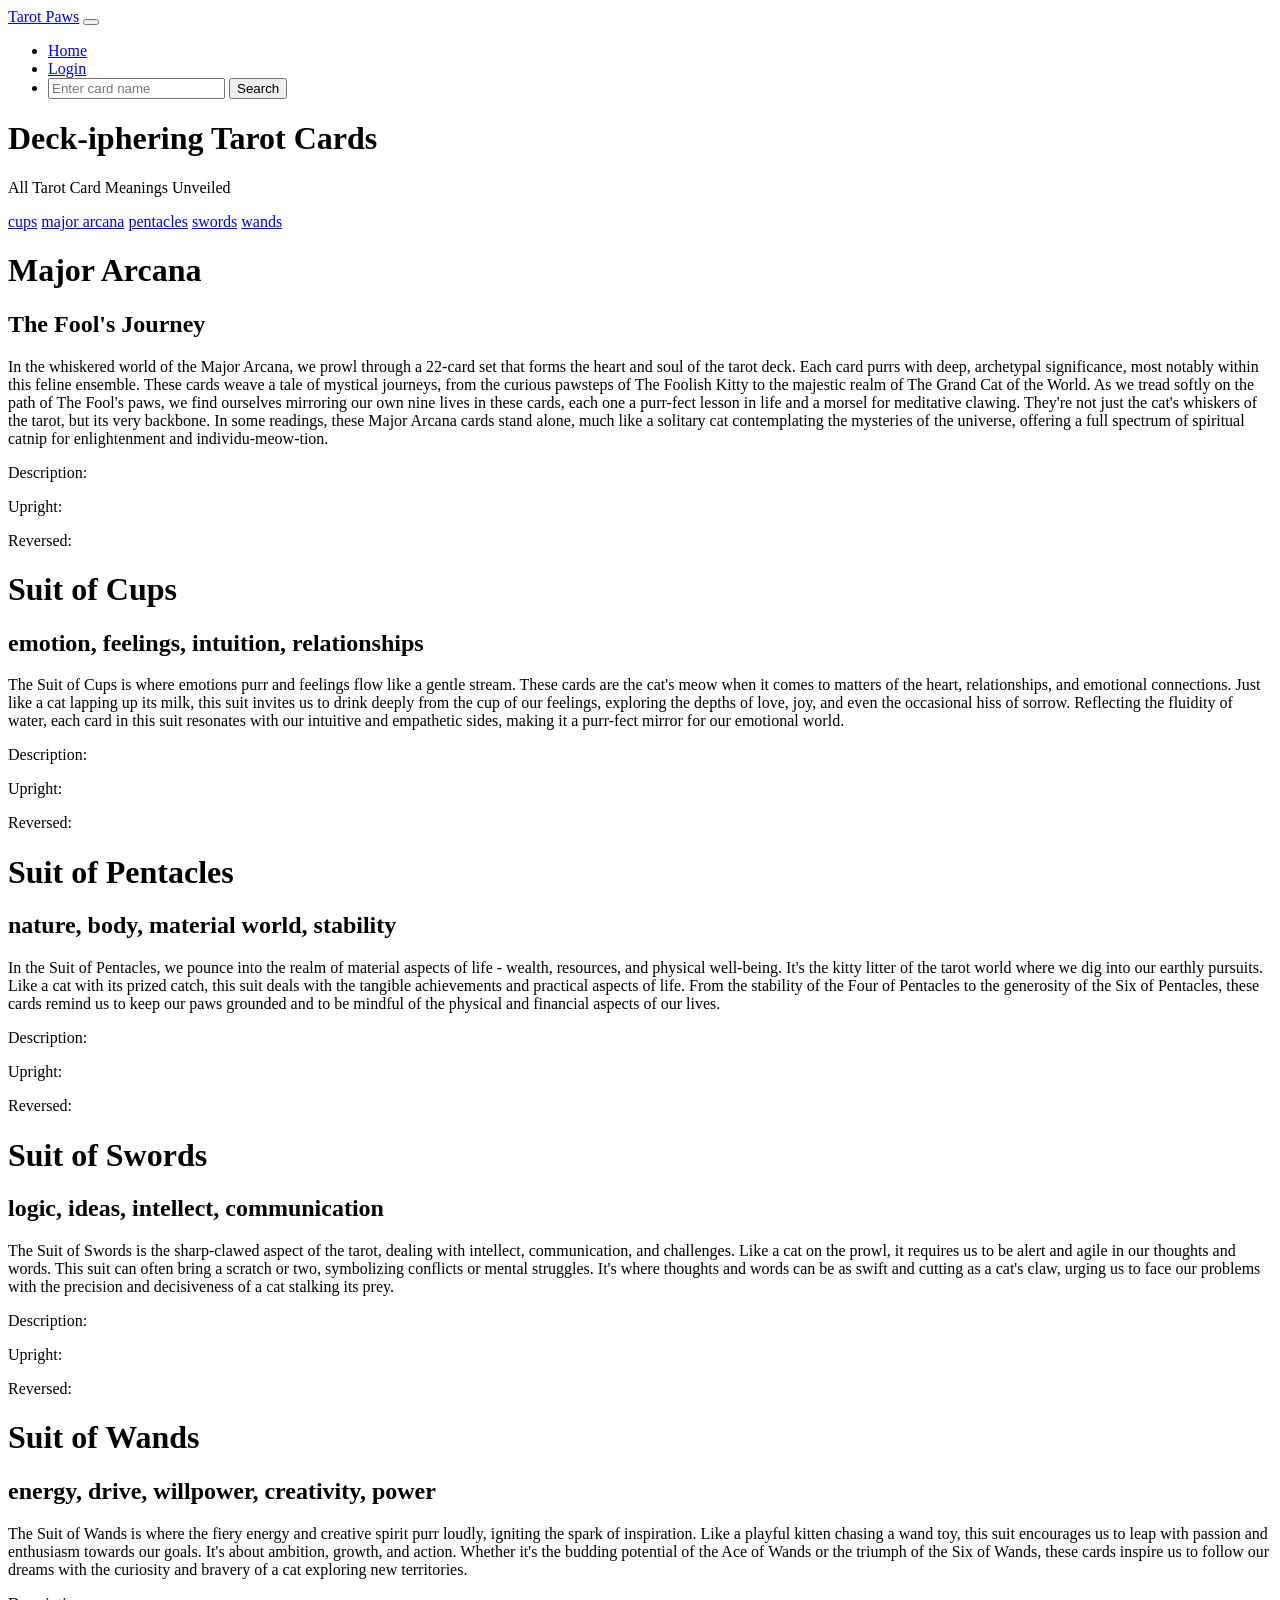
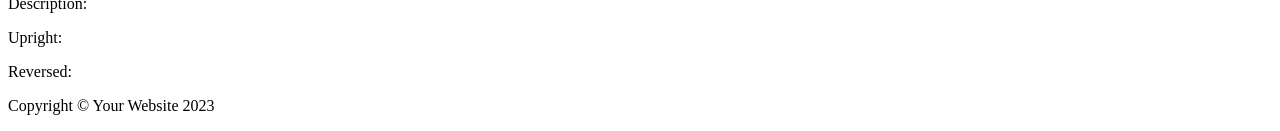
==== server/src/main/resources/templates/allcardsmeaning.html @ 89417ab8 "login and favourite function not complete" ====
<!DOCTYPE html>
<html lang="en">

<head>
    <meta charset="UTF-8">
    <meta name="viewport" content="width=device-width, initial-scale=1, shrink-to-fit=no" />
    <title>Homepage</title>
    <link href="https://cdn.jsdelivr.net/npm/bootstrap-icons@1.4.1/font/bootstrap-icons.css" rel="stylesheet" />
    <link href="style.css" rel="stylesheet" />
</head>

<body class="bg-dark font-serif text-white">

    <nav class="navbar navbar-expand-lg navbar-dark bg-dark">
        <div class="container px-lg-5">
            <a class="navbar-brand fw-semibold fs-1" href="/">Tarot Paws</a>
            <button class="navbar-toggler" type="button" data-bs-toggle="collapse"
                data-bs-target="#navbarSupportedContent" aria-controls="navbarSupportedContent" aria-expanded="false"
                aria-label="Toggle navigation"><span class="navbar-toggler-icon"></span></button>
            <div class="collapse navbar-collapse" id="navbarSupportedContent">
                <ul class="navbar-nav ms-auto mb-2 mb-lg-0">
                    <li class="nav-item"><a class="nav-link active" aria-current="page" href="#!">Home</a></li>
                    <li class="nav-item">
                        <a class="nav-link" href="login">Login</a>
                    </li>
                    <li class="nav-item">
                        <!-- <a class="nav-link" href="#!">Contact</a> -->
                        <form th:action="@{/search}" method="GET">
                            <input type="text" name="name" placeholder="Enter card name">
                            <button type="submit">Search</button>
                        </form>
                    </li>
                </ul>
            </div>
        </div>
    </nav>

    <header>
        <div class="grid border-0 px-lg-5">
            <div class="p-4 p-lg-5 bg-dark text-center">
                <div class="row gx-lg-1">
                    <div class="col-lg-6 col-xxl-12 mb-1 mt-1">
                        <div class="card bg-dark border-0 h-100">
                            <div class="m-5 m-lg-4 text-white">
                                <h1 class="display-5 fw-normal">Deck-iphering Tarot Cards</h1>
                                <p class="fs-4 fw-light">All Tarot Card Meanings Unveiled</p>
                            </div>
                        </div>
                    </div>
                </div>
            </div>
        </div>
    </header>

    <div class="text-center bg-dark mt-0 mb-3 p-2">
        <a href="#cups" class="btn btn-primary">cups</a>
        <a href="#major" class="btn btn-primary">major arcana</a>
        <a href="#pentacles" class="btn btn-primary">pentacles</a>
        <a href="#swords" class="btn btn-primary">swords</a>
        <a href="#wands" class="btn btn-primary">wands</a>
    </div>

    <div id="major">
        <div class="grid card bg-primary text-center mb-4 rounded-0">
            <h1 class="fw-bold fs-2">Major Arcana</h1>
            <h2 class="fw-semibold fst-italic fs-4">The Fool's Journey</h2>
            <p>In the whiskered world of the Major Arcana, we prowl through a 22-card set that forms the heart and soul
                of the tarot deck. Each card purrs with deep, archetypal significance, most notably within this feline
                ensemble. These cards weave a tale of mystical journeys, from the curious pawsteps of The Foolish Kitty
                to the majestic realm of The Grand Cat of the World. As we tread softly on the path of The Fool's paws,
                we find ourselves mirroring our own nine lives in these cards, each one a purr-fect lesson in life and a
                morsel for meditative clawing. They're not just the cat's whiskers of the tarot, but its very backbone.
                In some readings, these Major Arcana cards stand alone, much like a solitary cat contemplating the
                mysteries of the universe, offering a full spectrum of spiritual catnip for enlightenment and
                individu-meow-tion.</p>
        </div>
        <div th:each="tarotCard, iterStat : ${allTarotCards}" th:if="${tarotCard.arcana.contains('major')}">
            <div class="container-md bg-light rounded-3" th:id="'cups' + ${iterStat.index}">
                <p><span th:text="${tarotCard.name}"></span></p>
                <p>Description: <span th:text="${tarotCard.desc}"></span></p>
                <p>Upright: <span th:text="${tarotCard.meaningUp}"></span></p>
                <p>Reversed: <span th:text="${tarotCard.meaningRev}"></span></p>
            </div>
        </div>
    </div>

    <div id="cups">
        <div class="grid card bg-primary text-center mb-4 rounded-0">
            <h1 class="fw-bold fs-2">Suit of Cups</h1>
            <h2 class="fw-semibold fst-italic fs-4">emotion, feelings, intuition, relationships</h2>
            <p>The Suit of Cups is where emotions purr and feelings flow like a gentle stream. These cards are the cat's
                meow when it comes to matters of the heart, relationships, and emotional connections. Just like a cat
                lapping up its milk, this suit invites us to drink deeply from the cup of our feelings, exploring the
                depths of love, joy, and even the occasional hiss of sorrow. Reflecting the fluidity of water, each card
                in this suit resonates with our intuitive and empathetic sides, making it a purr-fect mirror for our
                emotional world.</p>
        </div>
        <div th:each="tarotCard, iterStat : ${allTarotCards}" th:if="${tarotCard.suit.contains('cups')}">
            <div class="container-md bg-light rounded-3" th:id="'cups' + ${iterStat.index}">
                <p><span th:text="${tarotCard.name}"></span></p>
                <p>Description: <span th:text="${tarotCard.desc}"></span></p>
                <p>Upright: <span th:text="${tarotCard.meaningUp}"></span></p>
                <p>Reversed: <span th:text="${tarotCard.meaningRev}"></span></p>
            </div>
        </div>
    </div>

    <div id="pentacles">
        <div class="grid card bg-primary text-center mb-4 rounded-0">
            <h1>Suit of Pentacles</h1>
            <h2 class="fw-semibold fst-italic fs-4">nature, body, material world, stability</h2>
            <p>In the Suit of Pentacles, we pounce into the realm of material aspects of life - wealth, resources, and
                physical well-being. It's the kitty litter of the tarot world where we dig into our earthly pursuits.
                Like a cat with its prized catch, this suit deals with the tangible achievements and practical aspects
                of life. From the stability of the Four of Pentacles to the generosity of the Six of Pentacles, these
                cards remind us to keep our paws grounded and to be mindful of the physical and financial aspects of our
                lives.</p>
        </div>
        <div th:each="tarotCard, iterStat : ${allTarotCards}" th:if="${tarotCard.suit.contains('pentacles')}">
            <div class="container-md bg-light rounded-3" th:id="'cups' + ${iterStat.index}">
                <p><span th:text="${tarotCard.name}"></span></p>
                <p>Description: <span th:text="${tarotCard.desc}"></span></p>
                <p>Upright: <span th:text="${tarotCard.meaningUp}"></span></p>
                <p>Reversed: <span th:text="${tarotCard.meaningRev}"></span></p>
            </div>
        </div>
    </div>

    <div id="swords">
        <div class="grid card bg-primary text-center mb-4 rounded-0">
            <h1>Suit of Swords</h1>
            <h2 class="fw-semibold fst-italic fs-4">logic, ideas, intellect, communication</h2>
            <p>The Suit of Swords is the sharp-clawed aspect of the tarot, dealing with intellect, communication, and
                challenges. Like a cat on the prowl, it requires us to be alert and agile in our thoughts and words.
                This suit can often bring a scratch or two, symbolizing conflicts or mental struggles. It's where
                thoughts and words can be as swift and cutting as a cat's claw, urging us to face our problems with the
                precision and decisiveness of a cat stalking its prey.</p>
        </div>
        <div th:each="tarotCard, iterStat : ${allTarotCards}" th:if="${tarotCard.suit.contains('swords')}">
            <div class="container-md bg-light rounded-3" th:id="'cups' + ${iterStat.index}">
                <p><span th:text="${tarotCard.name}"></span></p>
                <p>Description: <span th:text="${tarotCard.desc}"></span></p>
                <p>Upright: <span th:text="${tarotCard.meaningUp}"></span></p>
                <p>Reversed: <span th:text="${tarotCard.meaningRev}"></span></p>
            </div>
        </div>
    </div>

    <div id="wands">
        <div class="grid card bg-primary text-center mb-4 rounded-0">
            <h1>Suit of Wands</h1>
            <h2 class="fw-semibold fst-italic fs-4">energy, drive, willpower, creativity, power</h2>
            <p>The Suit of Wands is where the fiery energy and creative spirit purr loudly, igniting the spark of
                inspiration. Like a playful kitten chasing a wand toy, this suit encourages us to leap with passion and
                enthusiasm towards our goals. It's about ambition, growth, and action. Whether it's the budding
                potential of the Ace of Wands or the triumph of the Six of Wands, these cards inspire us to follow our
                dreams with the curiosity and bravery of a cat exploring new territories.</p>
        </div>
        <div th:each="tarotCard, iterStat : ${allTarotCards}" th:if="${tarotCard.suit.contains('wands')}">
            <div class="container-md bg-light rounded-3" th:id="'cups' + ${iterStat.index}">
                <p><span th:text="${tarotCard.name}"></span></p>
                <p>Description: <span th:text="${tarotCard.desc}"></span></p>
                <p>Upright: <span th:text="${tarotCard.meaningUp}"></span></p>
                <p>Reversed: <span th:text="${tarotCard.meaningRev}"></span></p>
            </div>
        </div>
    </div>

    <footer class="py-5 bg-dark">
        <div class="container">
            <p class="m-0 text-center text-white">Copyright &copy; Your Website 2023</p>
        </div>
    </footer>
    <!-- Bootstrap core JS-->
    <script src="https://cdn.jsdelivr.net/npm/bootstrap@5.2.3/dist/js/bootstrap.bundle.min.js"></script>

</body>

</html>
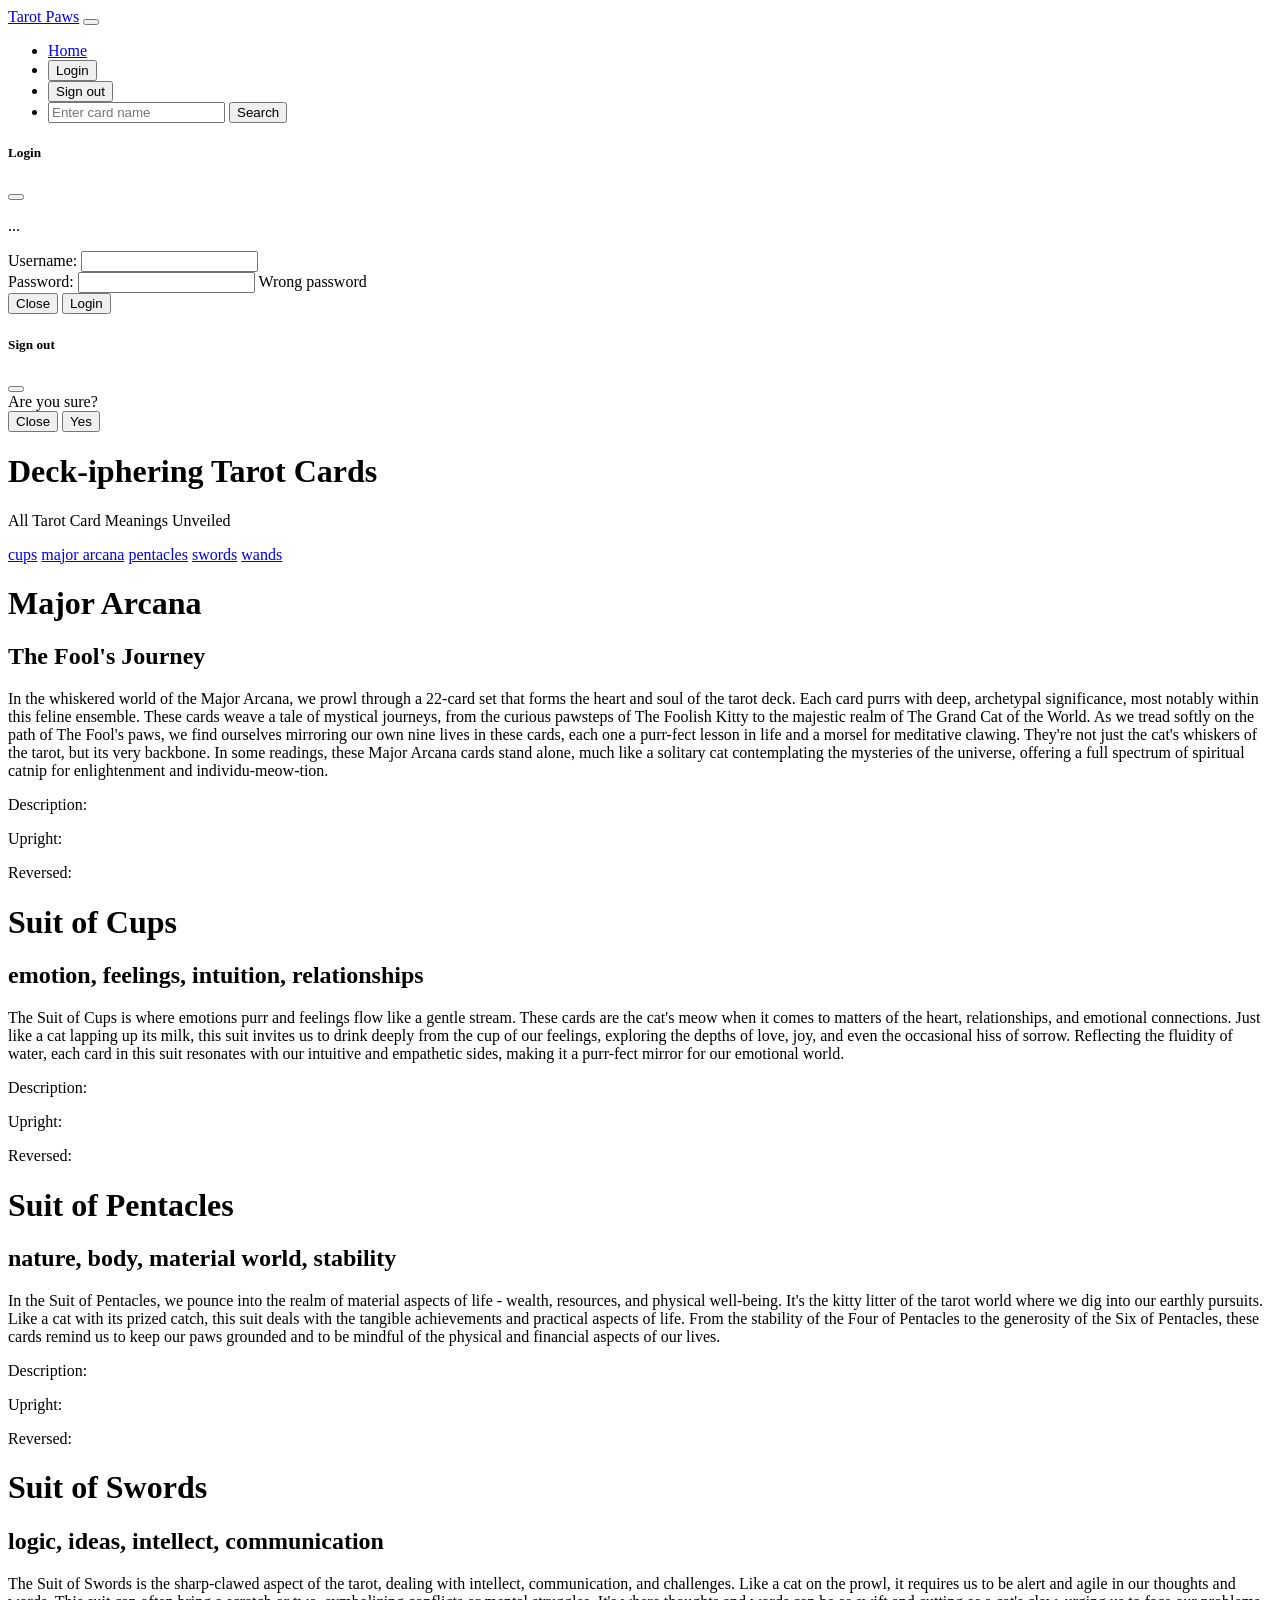
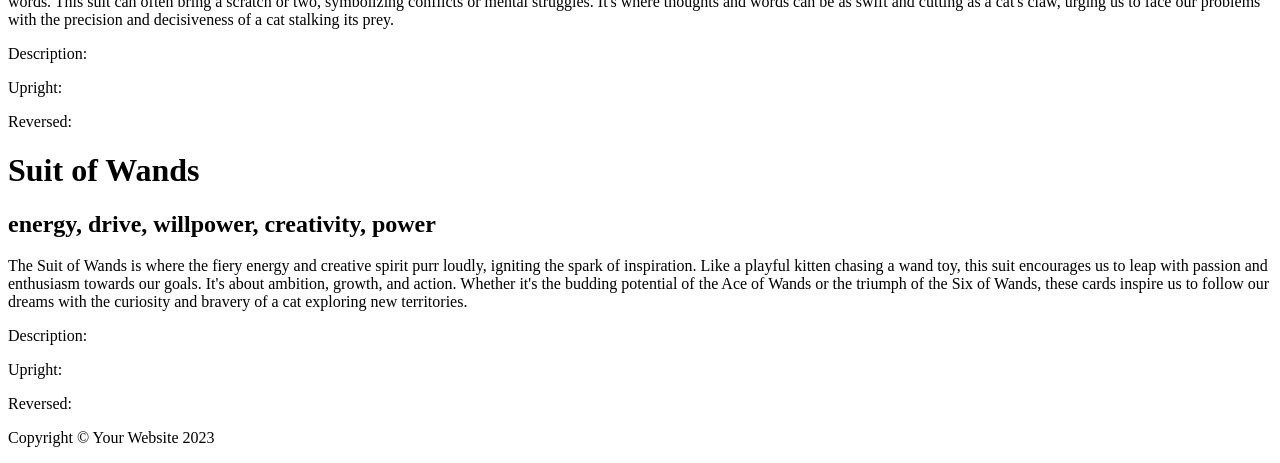
==== commit 9aa0dee4: "tidy up favouriting of cards and view images of favourited cards" ====
--- a/server/src/main/resources/templates/allcardsmeaning.html
+++ b/server/src/main/resources/templates/allcardsmeaning.html
@@ -14,14 +14,16 @@
     <nav class="navbar navbar-expand-lg navbar-dark bg-dark">
         <div class="container px-lg-5">
             <a class="navbar-brand fw-semibold fs-1" href="/">Tarot Paws</a>
-            <button class="navbar-toggler" type="button" data-bs-toggle="collapse"
-                data-bs-target="#navbarSupportedContent" aria-controls="navbarSupportedContent" aria-expanded="false"
-                aria-label="Toggle navigation"><span class="navbar-toggler-icon"></span></button>
+            <button class="navbar-toggler" type="button" data-bs-toggle="collapse" data-bs-target="#navbarSupportedContent" aria-controls="navbarSupportedContent" aria-expanded="false" aria-label="Toggle navigation"><span class="navbar-toggler-icon"></span></button>
             <div class="collapse navbar-collapse" id="navbarSupportedContent">
                 <ul class="navbar-nav ms-auto mb-2 mb-lg-0">
-                    <li class="nav-item"><a class="nav-link active" aria-current="page" href="#!">Home</a></li>
-                    <li class="nav-item">
-                        <a class="nav-link" href="login">Login</a>
+                    <li class="nav-item"><a class="nav-link active" aria-current="page" href="/">Home</a></li>
+                    <li class="nav-item" th:if="${session.user == null}">
+                        <!-- <a class="nav-link" href="login">Login</a> -->
+                        <button class="nav-link btn btn-link" data-bs-toggle="modal" data-bs-target="#loginModal">Login</button>
+                    </li>
+                    <li class="nav-item" th:if="${session.user != null}">
+                        <button class="nav-link btn btn-link" data-bs-toggle="modal" data-bs-target="#signoutModal">Sign out</button>
                     </li>
                     <li class="nav-item">
                         <!-- <a class="nav-link" href="#!">Contact</a> -->
@@ -34,6 +36,59 @@
             </div>
         </div>
     </nav>
+
+    <div class="modal fade" id="loginModal" tabindex="-1" aria-labelledby="loginModalLabel" aria-hidden="true">
+        <div class="modal-dialog">
+            <div class="modal-content">
+                <div class="modal-header">
+                    <h5 class="modal-title" id="loginModalLabel">Login</h5>
+                    <button type="button" class="btn-close" data-bs-dismiss="modal" aria-label="Close"></button>
+                </div>
+                <div class="modal-body">
+                    <form th:action="@{/login}" th:object="${user}" method="POST">
+                        <div data-th-if="${#fields.hasGlobalErrors()}">
+                            <p data-th-each="err : ${#fields.globalErrors()}" th:text="${err}">...</p>
+                        </div>
+                        <div class="mb-3">
+                            <label for="username" class="col-form-label">Username:</label>
+                            <input type="text" class="form-control" id="username" name="username" th:field="*{username}">
+                            <label data-th-if="${#fields.hasErrors('username')}" data-th-errors="*{username}"></label>
+                        </div>
+                        <div class="mb-3">
+                            <label for="password" class="col-form-label">Password:</label>
+                            <input type="password" class="form-control" id="password" th:field="*{password}">
+                            <label data-th-if="${#fields.hasErrors('password')}" data-th-errors="*{password}">Wrong password</label>
+                        </div>
+                        <div class="modal-footer">
+                            <button type="button" class="btn btn-secondary" data-bs-dismiss="modal">Close</button>
+                            <button type="submit" class="btn btn-primary">Login</button>
+                        </div>
+                    </form>
+                </div>
+
+            </div>
+        </div>
+    </div>
+
+    <div class="modal fade" id="signoutModal" tabindex="-1" aria-labelledby="signoutModalLabel" aria-hidden="true">
+        <div class="modal-dialog">
+            <div class="modal-content">
+                <div class="modal-header">
+                    <h5 class="modal-title" id="signoutModalLabel">Sign out</h5>
+                    <button type="button" class="btn-close" data-bs-dismiss="modal" aria-label="Close"></button>
+                </div>
+                <div class="modal-body">
+                    <form th:action="@{/signout}" method="POST">
+                        <div>Are you sure?</div>
+                        <div class="modal-footer">
+                            <button type="button" class="btn btn-secondary" data-bs-dismiss="modal">Close</button>
+                            <button type="submit" class="btn btn-primary">Yes</button>
+                        </div>
+                    </form>
+                </div>
+            </div>
+        </div>
+    </div>
 
     <header>
         <div class="grid border-0 px-lg-5">
